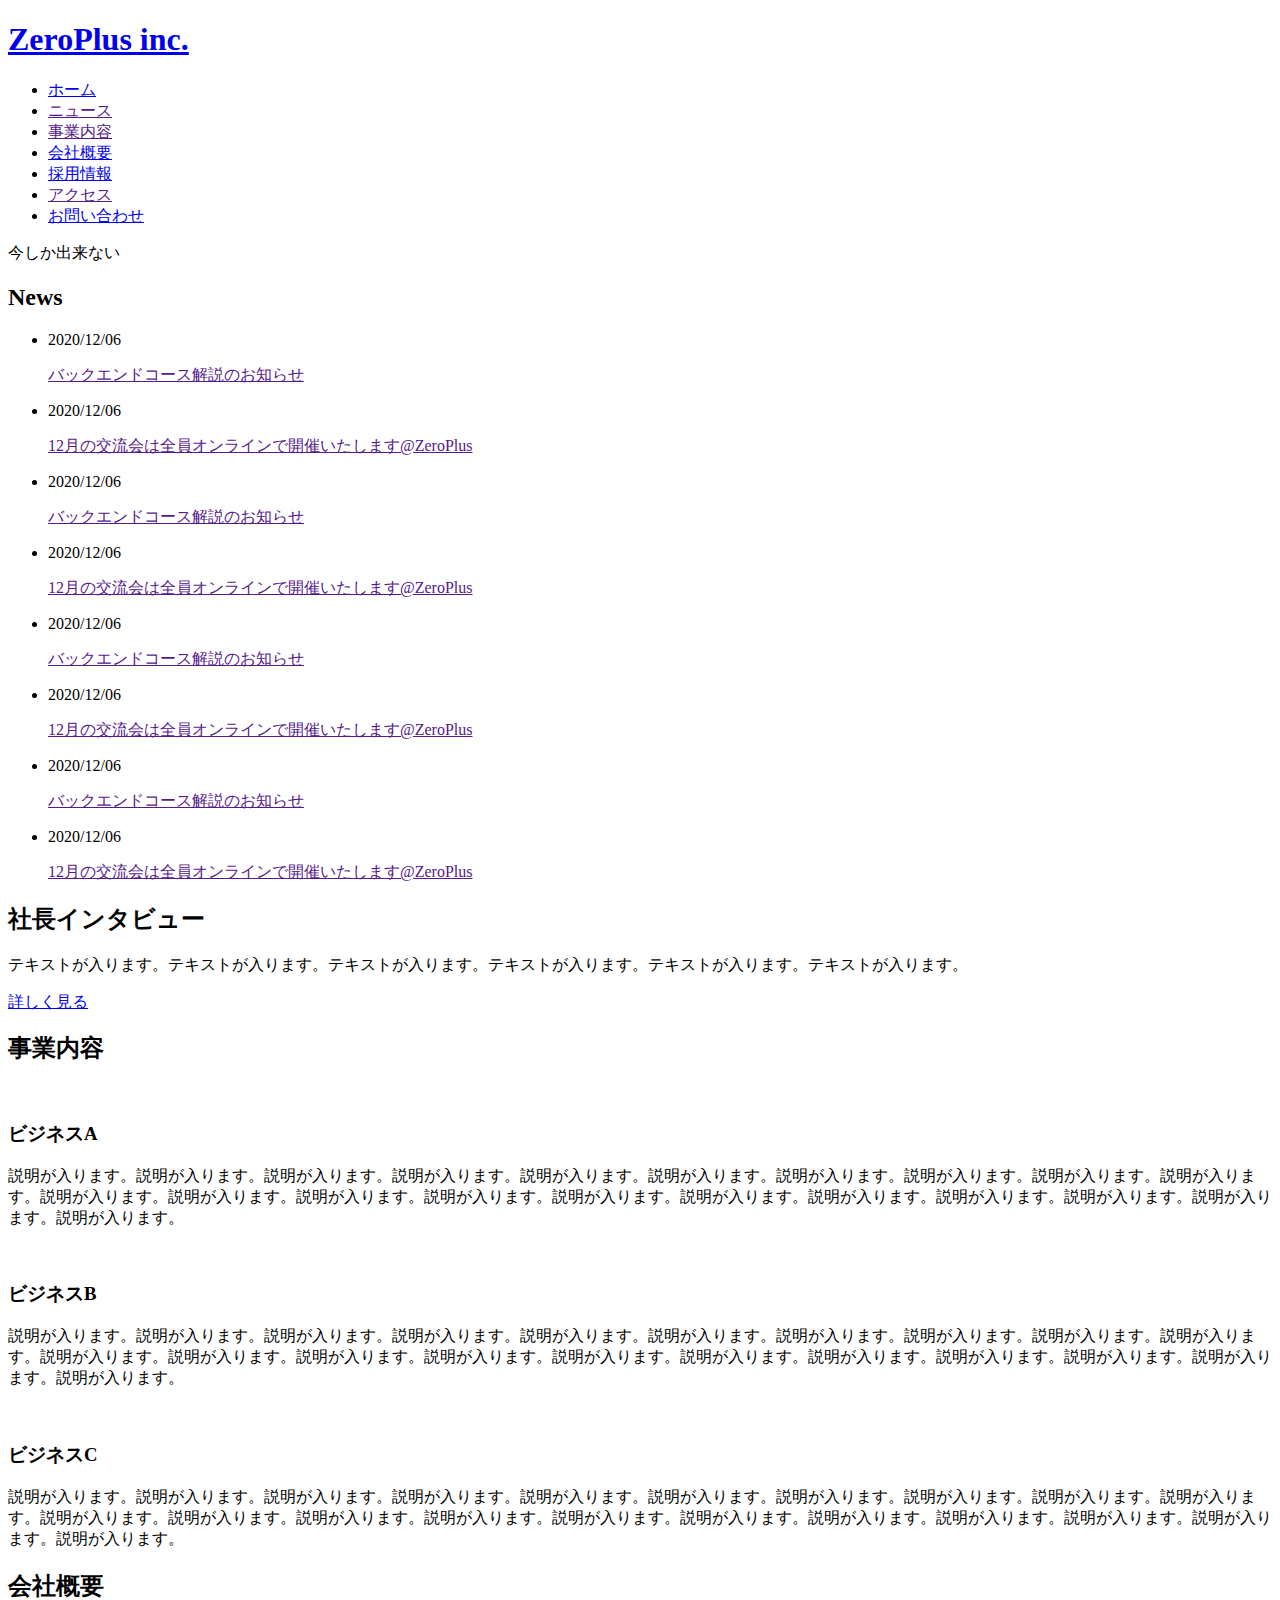
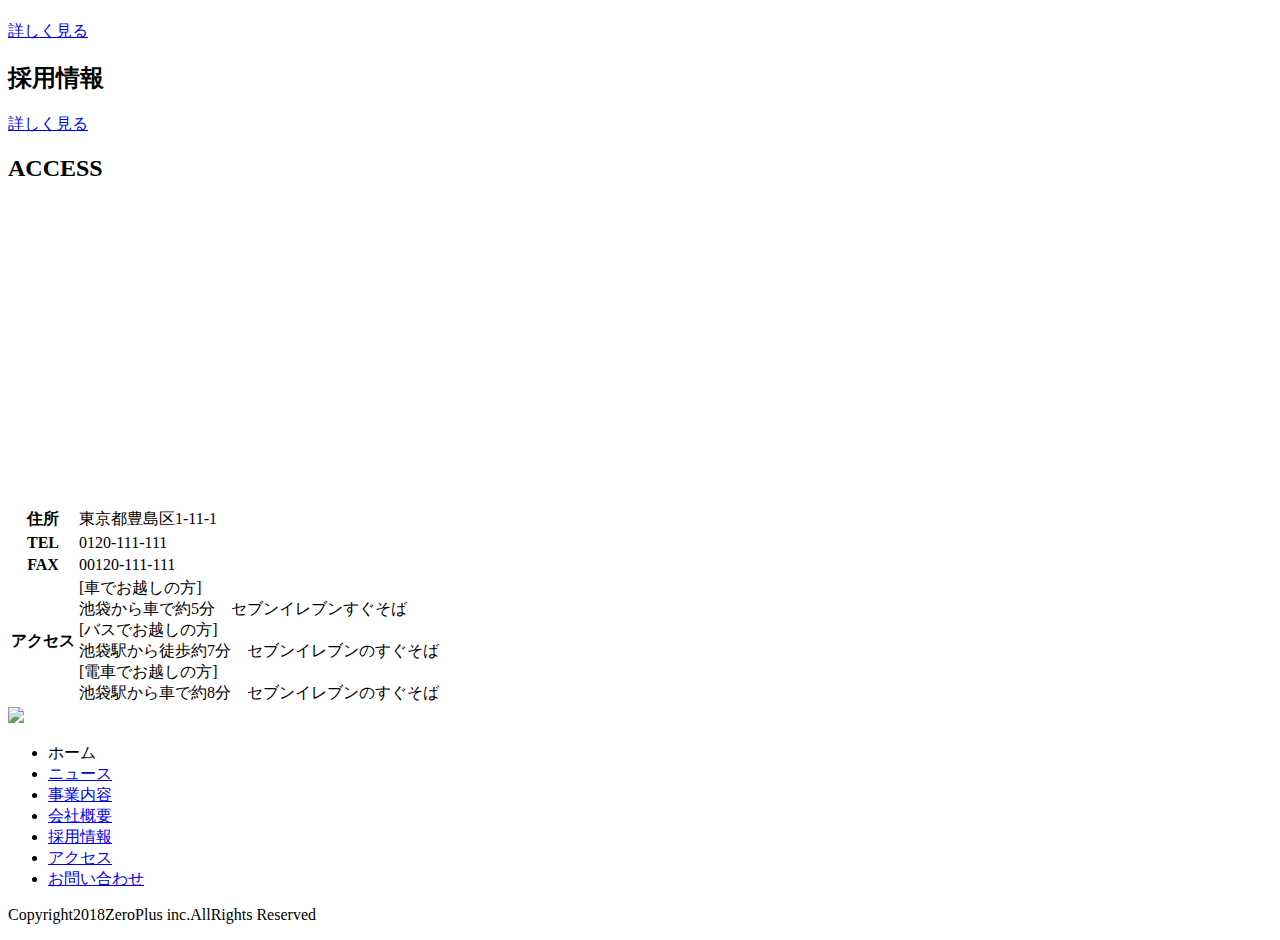
==== index.html @ bd5298e8 "Add files via upload" ====
<!DOCTYPE html>
<html lang="ja">
  <head>
    <meta charset="UTF-8" />
    <meta name="viewport" content="width=device-width, initial-scale=1.0" />
    <title>ZeroPlus Lesson</title>
    <link rel="shortcut icon" href="favicon.ico" />
    <link rel="apple-touch-icon-precomposed" href="webclip.png" />
    <link rel="stylesheet" href="css/reset.css" />
    <link rel="stylesheet" href="css/style.css" />
  </head>
  <body class="overall">
    <header class="top-header flex">
      <h1 class="header-title">
        <a href="index.html">ZeroPlus inc.</a>
      </h1>
    
      <nav>
        <ul class="flex">
          <li><a href="index.html" class="header-nav-link">ホーム</a></li>
          <li><a href="" class="header-nav-link">ニュース</a></li>
          <li><a href="" class="header-nav-link">事業内容</a></li>
          <li><a href="company.html" class="header-nav-link">会社概要</a></li>
          <li><a href="recruit.html" class="header-nav-link">採用情報</a></li>
          <li><a href="" class="header-nav-link">アクセス</a></li>
          <li><a href="contact.html" class="header-nav-link">お問い合わせ</a></li>
         <!-- 左の番号をドラッグ alt+shft+Iでまとめて選択記入
        </ul> -->
      </nav>
    </header>
    <div class="top-mv">
      <p class="top-mv-copy">今しか出来ない</p>
    </div>
    <section class="top-news">
      <div class="flex inner">
        <h2>News</h2>
    
        <ul>
          <li class="top-news-li">
            <p>2020/12/06</p>
            <p><a href="">バックエンドコース解説のお知らせ</a></p>
          </li>
          <li class="top-news-li">
            <p>2020/12/06</p>
            <p>
              <a href=""
                >12月の交流会は全員オンラインで開催いたします@ZeroPlus</a
              >
            </p>
          </li>
          <li class="top-news-li">
            <p>2020/12/06</p>
            <p><a href="">バックエンドコース解説のお知らせ</a></p>
          </li>
          <li class="top-news-li">
            <p>2020/12/06</p>
            <p>
              <a href=""
                >12月の交流会は全員オンラインで開催いたします@ZeroPlus</a
              >
            </p>
          </li>
          <li class="top-news-li">
            <p>2020/12/06</p>
            <p><a href="">バックエンドコース解説のお知らせ</a></p>
          </li>
          <li class="top-news-li">
            <p>2020/12/06</p>
            <p>
              <a href=""
                >12月の交流会は全員オンラインで開催いたします@ZeroPlus</a
              >
            </p>
          </li>
          <li class="top-news-li">
            <p>2020/12/06</p>
            <p><a href="">バックエンドコース解説のお知らせ</a></p>
          </li>
          <li class="top-news-li">
            <p>2020/12/06</p>
            <p>
              <a href=""
                >12月の交流会は全員オンラインで開催いたします@ZeroPlus</a
              >
            </p>
          </li>
        </ul>
      </div>
    </section>

    <section class="top-interview">
      <div class="interview-contents">
        <h2 class="section-title">社長インタビュー</h2>
        <p class="interview-text">
          テキストが入ります。テキストが入ります。テキストが入ります。テキストが入ります。テキストが入ります。テキストが入ります。
        </p>
        <a href="interview.html" class="more-button">詳しく見る</a>
      </div>
    </section>

    <section class="top-business">
      <div class="inner">
        <h2 class="section-title">事業内容</h2>
    
        <div class="flex">
          <div class="business-item">
            <img src="img/business01.png" alt="" class="business-image" />
            <h3>ビジネスA</h3>
            <p>
              説明が入ります。説明が入ります。説明が入ります。説明が入ります。説明が入ります。説明が入ります。説明が入ります。説明が入ります。説明が入ります。説明が入ります。説明が入ります。説明が入ります。説明が入ります。説明が入ります。説明が入ります。説明が入ります。説明が入ります。説明が入ります。説明が入ります。説明が入ります。説明が入ります。
            </p>
          </div>
          <div class="business-item">
            <img src="img/business02.png" alt="" class="business-image" />
            <h3>ビジネスB</h3>
            <p>
              説明が入ります。説明が入ります。説明が入ります。説明が入ります。説明が入ります。説明が入ります。説明が入ります。説明が入ります。説明が入ります。説明が入ります。説明が入ります。説明が入ります。説明が入ります。説明が入ります。説明が入ります。説明が入ります。説明が入ります。説明が入ります。説明が入ります。説明が入ります。説明が入ります。
            </p>
          </div>
          <div class="business-item">
            <img src="img/business03.png" alt="" class="business-image" />
            <h3>ビジネスC</h3>
            <p>
              説明が入ります。説明が入ります。説明が入ります。説明が入ります。説明が入ります。説明が入ります。説明が入ります。説明が入ります。説明が入ります。説明が入ります。説明が入ります。説明が入ります。説明が入ります。説明が入ります。説明が入ります。説明が入ります。説明が入ります。説明が入ります。説明が入ります。説明が入ります。説明が入ります。
            </p>
          </div>
        </div>
      </div>
    </section>
    
    <div class="flex">
      <section class="company">
        <div class="flex">
            <h2 class="section-title">会社概要</h2>
            <a href="company.html" class="more-button">詳しく見る</a>
        </div>
     </section>
          <section class="ricrute-info">
            <div class="flex">
              <h2 class="section-title">採用情報</h2>
              <a href="recruit.html" class="more-button">詳しく見る</a>
            </div>
          </section>
   </div>
   <section class="access">
     <div class="inner">
        <h2 class="section-title">
          ACCESS
        </h2>
        <div class="flex">
          <iframe src="https://www.google.com/maps/embed?pb=!1m18!1m12!1m3!1d3238.8664534331315!2d139.70871141532407!3d35.729502780183125!2m3!1f0!2f0!3f0!3m2!1i1024!2i768!4f13.1!3m3!1m2!1s0x60188d5d4043e0dd%3A0x213775d25d2b034d!2z5rGg6KKL6aeF!5e0!3m2!1sja!2sjp!4v1541825127488"
          width="400"
          height="300"
          frameborder="0"
          style="border: 0"
          allowfullscreen
          ></iframe>
          <table class="access-table">
            <tr>
              <th class="head">住所</th>
              <td class="date">東京都豊島区1-11-1</td>
            </tr>
            <tr>
              <th class="head">TEL</th>
              <td class="date">0120-111-111</td>
            </tr>
            <tr>
              <th class="head">FAX</th>
              <td class="date">00120-111-111</td>
            </tr>
            <tr>
              <th class="head">アクセス</th>
              <td class="date">[車でお越しの方]<br>池袋から車で約5分　セブンイレブンすぐそば<br>[バスでお越しの方]<br>池袋駅から徒歩約7分　セブンイレブンのすぐそば<br>[電車でお越しの方]<br>池袋駅から車で約8分　セブンイレブンのすぐそば


              </td>
            </tr>
          </table>
        </div>
      </div>
    </section>
    <footer class="footer">
      <div class="inner">

        <img src="img/zeroplus.png">
        <nav>
          <ul class="flex">
            <li class="foot">ホーム</li>
            <li><a href="index.html" class="header-nav-link">
              
              ニュース
            </a></li>
            <li><a href="q" class="header-nav-link">事業内容</a></li>
            <li><a href="company.html" class="header-nav-link">会社概要</a></li>
            <li><a href="recruit.html" class="header-nav-link">採用情報</a></li>
            <li><a href="acces" class="header-nav-link">アクセス</a></li>
            <li><a href="contact.html" class="header-nav-link">お問い合わせ</a></li>
          </ul>
        </nav>
      </div>
      <p class="footer-logo">Copyright2018ZeroPlus inc.AllRights Reserved</p>
    </footer>
      
    </body>
</html>
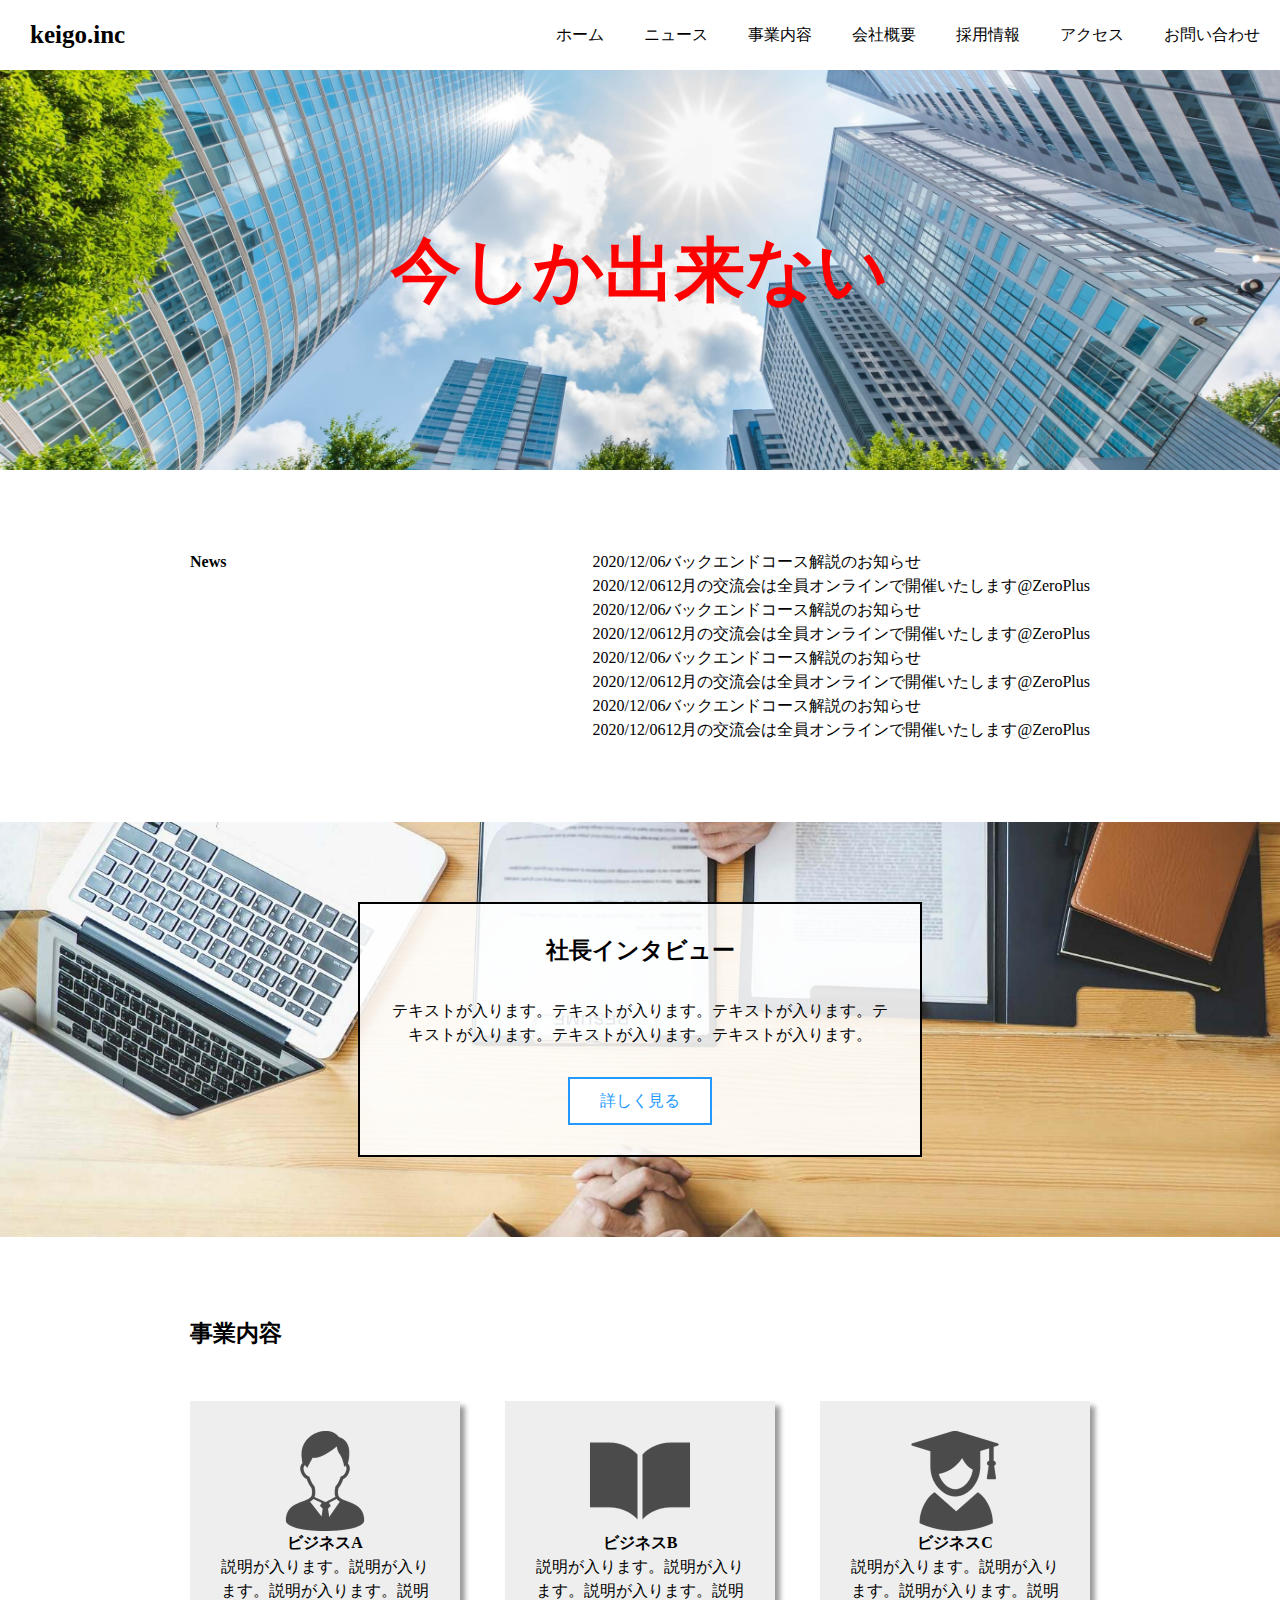
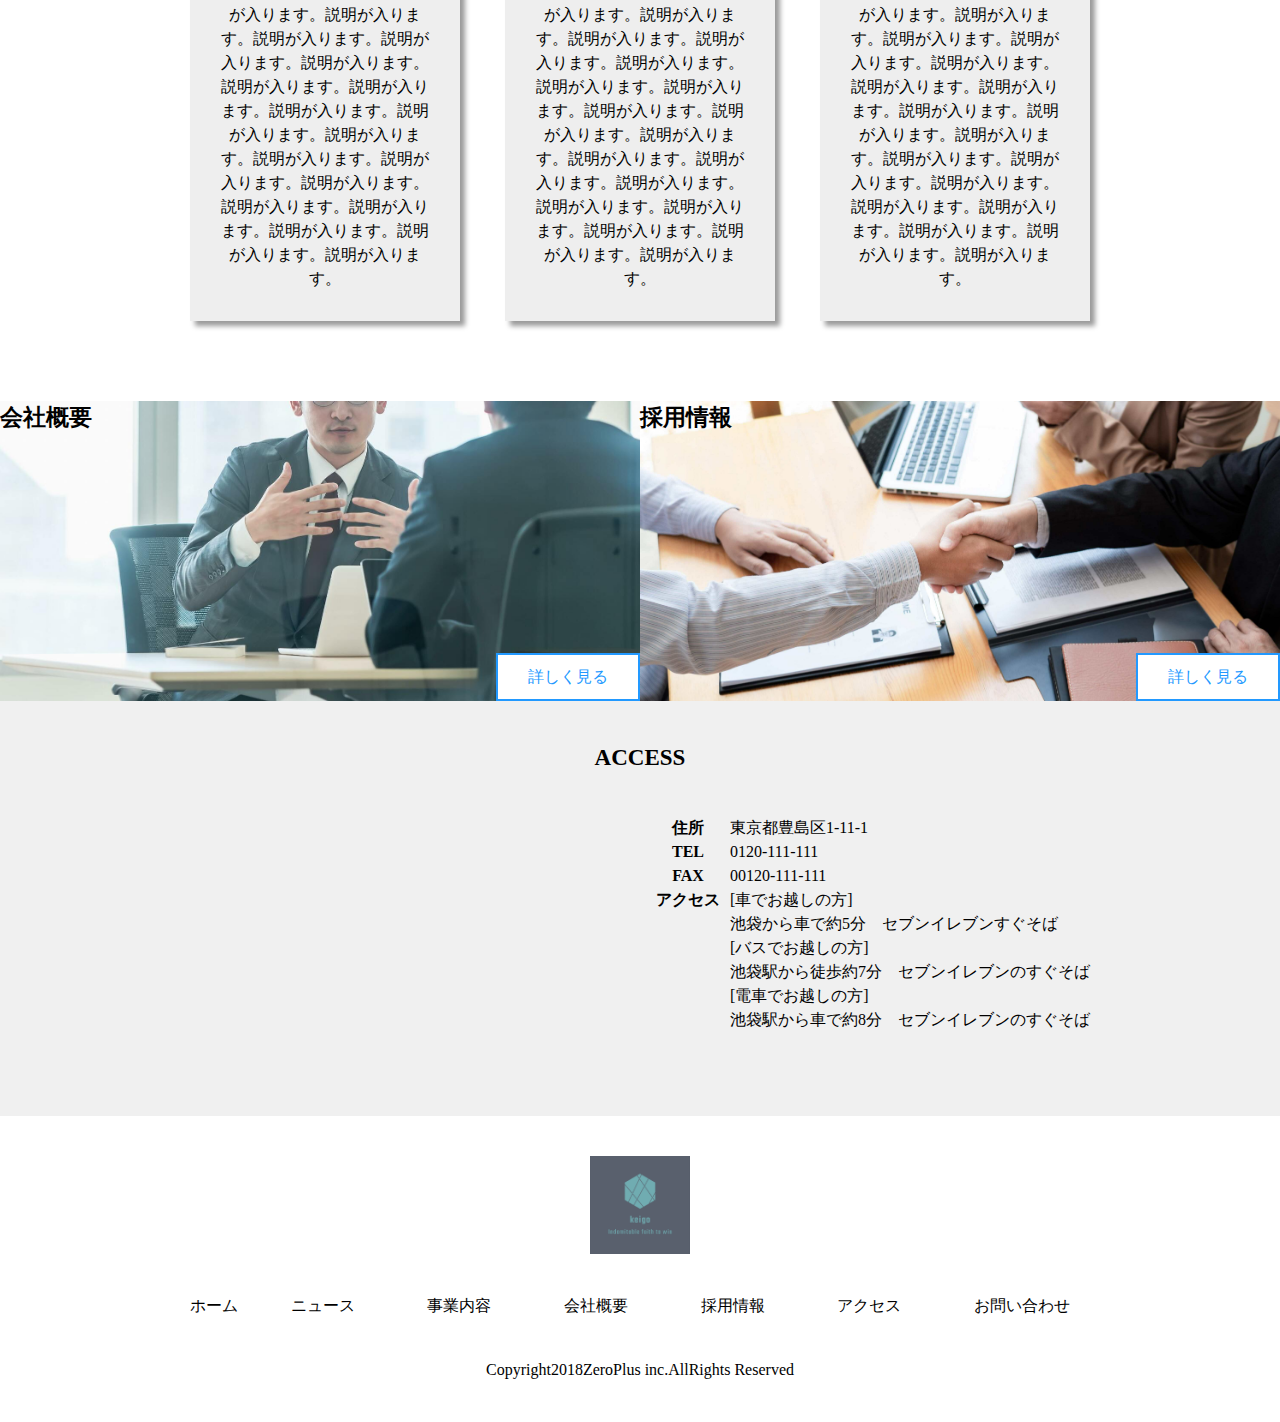
==== commit 470d99c7: "Update index.html" ====
--- a/index.html
+++ b/index.html
@@ -4,26 +4,26 @@
     <meta charset="UTF-8" />
     <meta name="viewport" content="width=device-width, initial-scale=1.0" />
     <title>ZeroPlus Lesson</title>
-    <link rel="shortcut icon" href="favicon.ico" />
-    <link rel="apple-touch-icon-precomposed" href="webclip.png" />
-    <link rel="stylesheet" href="css/reset.css" />
-    <link rel="stylesheet" href="css/style.css" />
+    <link rel="shortcut icon" href="Mylogo.png" />
+    <link rel="apple-touch-icon-precomposed" href="Mylogo.png" />
+    <link rel="stylesheet" href="./css/reset.css" />
+    <link rel="stylesheet" href="./css/style.css" />
   </head>
   <body class="overall">
     <header class="top-header flex">
       <h1 class="header-title">
-        <a href="index.html">ZeroPlus inc.</a>
+        <a href="./index.html">keigo.inc</a>
       </h1>
     
       <nav>
         <ul class="flex">
-          <li><a href="index.html" class="header-nav-link">ホーム</a></li>
+          <li><a href="./index.html" class="header-nav-link">ホーム</a></li>
           <li><a href="" class="header-nav-link">ニュース</a></li>
           <li><a href="" class="header-nav-link">事業内容</a></li>
-          <li><a href="company.html" class="header-nav-link">会社概要</a></li>
-          <li><a href="recruit.html" class="header-nav-link">採用情報</a></li>
+          <li><a href="./company.html" class="header-nav-link">会社概要</a></li>
+          <li><a href="./recruit.html" class="header-nav-link">採用情報</a></li>
           <li><a href="" class="header-nav-link">アクセス</a></li>
-          <li><a href="contact.html" class="header-nav-link">お問い合わせ</a></li>
+          <li><a href="./contact.html" class="header-nav-link">お問い合わせ</a></li>
          <!-- 左の番号をドラッグ alt+shft+Iでまとめて選択記入
         </ul> -->
       </nav>
@@ -94,7 +94,7 @@
         <p class="interview-text">
           テキストが入ります。テキストが入ります。テキストが入ります。テキストが入ります。テキストが入ります。テキストが入ります。
         </p>
-        <a href="interview.html" class="more-button">詳しく見る</a>
+        <a href="./interview.html" class="more-button">詳しく見る</a>
       </div>
     </section>
 
@@ -104,21 +104,21 @@
     
         <div class="flex">
           <div class="business-item">
-            <img src="img/business01.png" alt="" class="business-image" />
+            <img src="./img/business01.png" alt="" class="business-image" />
             <h3>ビジネスA</h3>
             <p>
               説明が入ります。説明が入ります。説明が入ります。説明が入ります。説明が入ります。説明が入ります。説明が入ります。説明が入ります。説明が入ります。説明が入ります。説明が入ります。説明が入ります。説明が入ります。説明が入ります。説明が入ります。説明が入ります。説明が入ります。説明が入ります。説明が入ります。説明が入ります。説明が入ります。
             </p>
           </div>
           <div class="business-item">
-            <img src="img/business02.png" alt="" class="business-image" />
+            <img src="./img/business02.png" alt="" class="business-image" />
             <h3>ビジネスB</h3>
             <p>
               説明が入ります。説明が入ります。説明が入ります。説明が入ります。説明が入ります。説明が入ります。説明が入ります。説明が入ります。説明が入ります。説明が入ります。説明が入ります。説明が入ります。説明が入ります。説明が入ります。説明が入ります。説明が入ります。説明が入ります。説明が入ります。説明が入ります。説明が入ります。説明が入ります。
             </p>
           </div>
           <div class="business-item">
-            <img src="img/business03.png" alt="" class="business-image" />
+            <img src="./img/business03.png" alt="" class="business-image" />
             <h3>ビジネスC</h3>
             <p>
               説明が入ります。説明が入ります。説明が入ります。説明が入ります。説明が入ります。説明が入ります。説明が入ります。説明が入ります。説明が入ります。説明が入ります。説明が入ります。説明が入ります。説明が入ります。説明が入ります。説明が入ります。説明が入ります。説明が入ります。説明が入ります。説明が入ります。説明が入ります。説明が入ります。
@@ -132,13 +132,13 @@
       <section class="company">
         <div class="flex">
             <h2 class="section-title">会社概要</h2>
-            <a href="company.html" class="more-button">詳しく見る</a>
+            <a href="./company.html" class="more-button">詳しく見る</a>
         </div>
      </section>
           <section class="ricrute-info">
             <div class="flex">
               <h2 class="section-title">採用情報</h2>
-              <a href="recruit.html" class="more-button">詳しく見る</a>
+              <a href="./recruit.html" class="more-button">詳しく見る</a>
             </div>
           </section>
    </div>
@@ -182,7 +182,7 @@
     <footer class="footer">
       <div class="inner">
 
-        <img src="img/zeroplus.png">
+        <img src="./Mylogo.png">
         <nav>
           <ul class="flex">
             <li class="foot">ホーム</li>
@@ -191,10 +191,10 @@
               ニュース
             </a></li>
             <li><a href="q" class="header-nav-link">事業内容</a></li>
-            <li><a href="company.html" class="header-nav-link">会社概要</a></li>
-            <li><a href="recruit.html" class="header-nav-link">採用情報</a></li>
+            <li><a href="./company.html" class="header-nav-link">会社概要</a></li>
+            <li><a href="./recruit.html" class="header-nav-link">採用情報</a></li>
             <li><a href="acces" class="header-nav-link">アクセス</a></li>
-            <li><a href="contact.html" class="header-nav-link">お問い合わせ</a></li>
+            <li><a href="./contact.html" class="header-nav-link">お問い合わせ</a></li>
           </ul>
         </nav>
       </div>
--- a/css/style.css
+++ b/css/style.css
@@ -0,0 +1,294 @@
+@charset "UTF-8";
+
+/* 汎用 */
+
+.flex{
+  display: flex;
+  justify-content: space-between;
+  align-items: flex-start;
+}
+/* コンテンツ幅を制御する */
+.inner {
+  max-width: 900px;
+  margin: 0 auto;
+}
+.more-button:hover {
+ background: #29f;
+  color: #fff;
+}
+
+.section-title{
+  font-size: 23px;
+}
+
+.top-border{
+  background-color: #fff;
+  font-size: 18px;
+  border:1px solid #000;
+  padding: 60px;
+}
+
+.margin{
+  margin: 50px 0;
+}
+/* ===== header ===== */
+
+.top-header {
+  line-height: 70px;
+}
+
+.header-title {
+  font-size: 25px;
+  margin-left: 30px;
+}
+
+.header-nav-link {
+  padding: 0 20px;
+  display: block;
+}
+
+.header-nav-link:hover {
+  color: #29f;
+}
+/* ===== top-mv ===== */
+.top-mv {
+  background: url(../img/mv.jpg) center / cover;
+  height: 400px;
+  display: flex;
+  justify-content: center;
+  align-items: center;
+}
+
+.top-mv-copy {
+  font-size: 70px;
+  color: red;
+  font-weight: bold;
+}
+/* ===== news ===== */
+
+.top-news {
+  padding: 80px 0;
+}
+
+.top-news-li {
+  display: flex;
+}
+.more-button {
+  border: 2px solid #29f;
+  color: #29f;
+  background: #ffffff;
+  padding: 10px 30px;
+  display: inline-block;
+  transition: 0.4s;
+}
+
+/* ===== top-interview ===== */
+
+.top-interview {
+  background: url(../img/interview.jpg) center / cover;
+  padding: 80px 0;
+}
+
+.interview-contents {
+  background: #fffd;
+  max-width: 500px;
+  margin: 0 auto;
+  border: 2px solid #000;
+  padding: 30px;
+  text-align: center;
+}
+
+.top-interview .section-title {
+  margin-bottom: 30px;
+}
+
+.interview-text {
+  margin-bottom: 30px;
+}
+/* ===== top-business ===== */
+
+.top-business {
+  padding: 80px 0;
+}
+
+.top-business .section-title {
+  margin-bottom: 50px;
+}
+
+.business-item {
+  width: 30%;
+  background: #eee;
+  text-align: center;
+  box-shadow: 5px 5px 5px #0006;
+  /* box-shadow: 横px 縦px ぼかしpx 色; */
+  padding: 30px;
+  box-sizing: border-box;
+}
+
+.business-image {
+  width: 100px;
+}
+.company,.ricrute-info{
+  width: 50%;
+  height: 300px;
+}
+
+.company{
+  background:url(../img/company.jpg)center/cover;
+}
+
+.ricrute-info{
+  background: url(../img/recruit.jpg)center/cover;
+}
+.company .more-button{
+margin-top: 252px;
+}
+.ricrute-info .more-button{
+margin-top: 252px;
+}
+ /* acces */
+.access .section-title{
+  text-align: center;
+  padding: 40px;
+}
+.access{
+  background-color: rgba(128, 128, 128, 0.116);
+}
+
+.access-table{
+  margin-left: 40px;
+}
+
+.head{
+  padding-right: 10px;
+}
+.footer img{
+  width: 100px;
+  display: block;
+  margin: 40px auto;
+}
+
+.footer-logo{
+  text-align: center;
+  margin: 40px;
+}
+/* interview-html */
+
+.top-ceo{
+  width: 30%;
+ margin: 50px;
+
+}
+
+.ceo-text{
+  width: 50%;
+  margin: 50px;
+}
+
+
+.ceo-text2 h3{
+  font-size: 23px;
+  font-weight: bolder;
+}
+
+.ceo-name{
+  align-content: flex-start;
+  font-size: 23px;
+  font-weight: bolder;
+}
+
+.ceo-text2{
+  width: 50%;
+
+}
+
+.ceo-img{
+  width: 30%;
+}
+
+.ceo{
+  background-color: #fff;
+  border: 1px solid black;
+  padding: 30px;
+}
+/* recruit-html */
+
+.catch-copy{
+  border-bottom: 1px solid black;
+}
+
+.catch-copy-text{
+  width: 45%;
+}
+.catch-copy-img{
+  width: 50%;
+}
+/* member */
+.member{
+  background-color: gainsboro
+
+}
+.member-img{
+  width: 20%;
+  margin-bottom: 15px;
+}
+
+.recruit-text{
+  width: 80%;
+  margin: 10px auto;
+}
+
+.recruit-name{
+  text-align: center;
+  padding: 10px;
+}
+
+.recruit-content{
+  width: 70%;
+  background-color: #fff;
+}
+/* ----form---- */
+.form-table{
+  margin: 50px auto;
+}
+
+.form-table th{
+  background-color: rgb(223, 223, 223);
+  padding-right: 20px;
+  border-bottom: 4px solid white;
+  border-right: 35px solid white;
+}
+.form-last{
+  margin-top: 0;
+}
+
+.decorated{
+  background-color:rgba(52, 98, 247, 0.637);
+  color:white;
+  padding: 3px 18px;
+  display: block;
+  margin: 0 auto;
+}
+
+.decorated:hover{
+background-color: rgba(255, 174, 0, 0.185);
+color: black;
+}
+/* ---company--- */
+
+.company-content{
+  background-color: gainsboro;
+  border-bottom: 3px solid white;
+  text-align: center;
+  padding: 5px 100px 8px 5px;
+  margin: 10px;
+}
+
+.company-content-info{
+  margin: 25px 0;
+}
+.company-inner{
+ width: 500px;
+ margin: 50px auto;
+}
+
